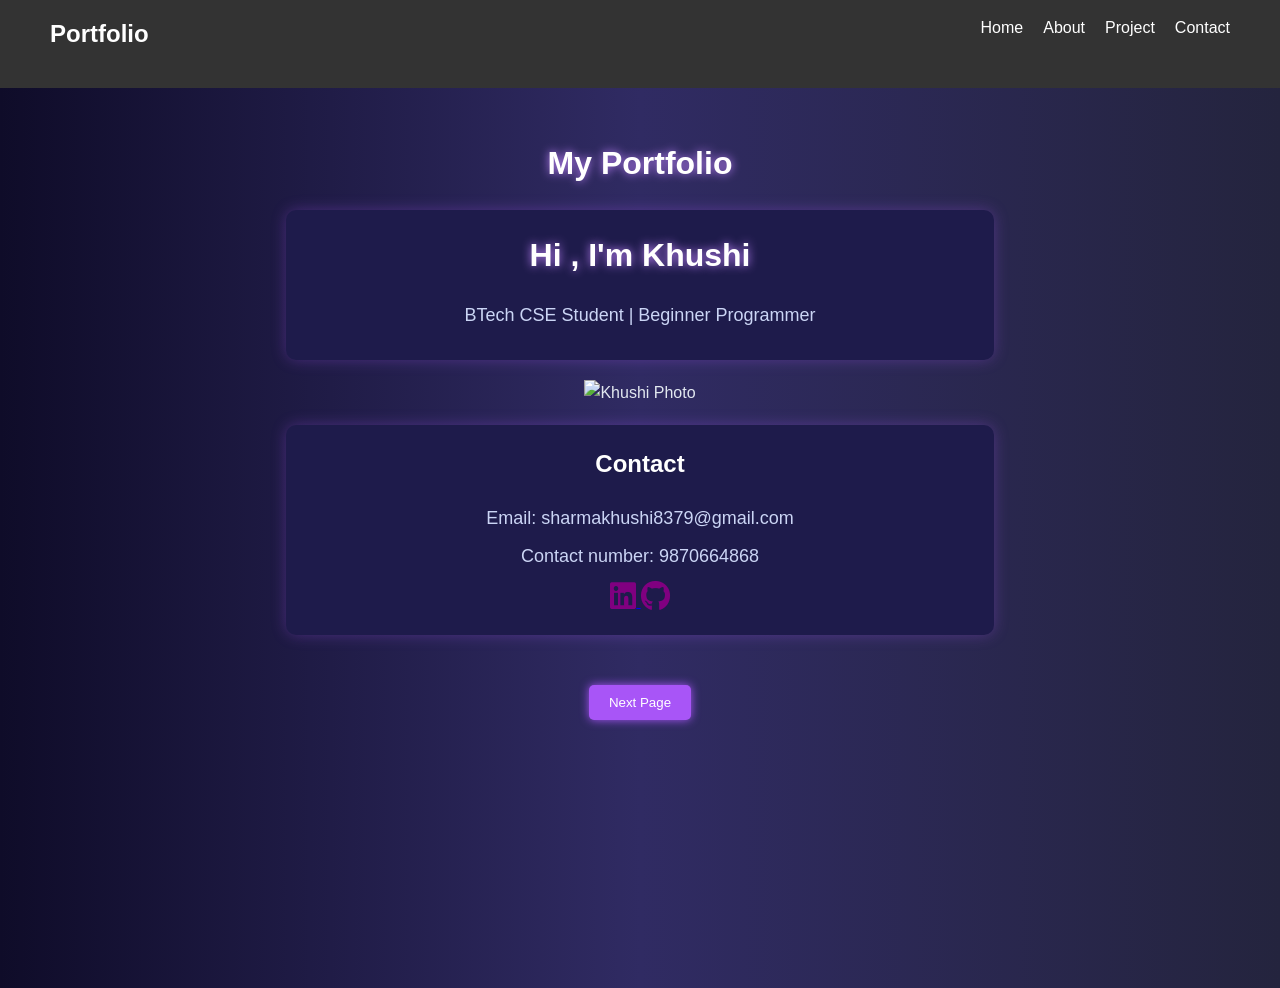
==== index.html @ d6f1f92f "Rename Myportfolio.html to index.html" ====
<!DOCTYPE html>
<html lang="en">
<head>
    <meta charset="UTF-8">
    <meta name="viewport" content="width=device-width, initial-scale=1.0">
    <title>My Portfolio</title>
    <link rel="stylesheet" href="style1.css">
    <link rel="stylesheet" href="https://cdnjs.cloudflare.com/ajax/libs/font-awesome/6.5.0/css/all.min.css">
    </head>
<body>

    <nav> 
        <h2>Portfolio</h2>
        <ul>
            <li><a href="#home">Home</a></li>
            <li><a href="#about">About</a></li>
            <li><a href="#project">Project</a></li>
            <li><a href="#contact">Contact</a></li>
        </ul>
    </nav>
<div class="home-container">
    <h1>My Portfolio</h1>
    <div class="hero-section">
       <div class="intro-container">
        <h1>Hi , I'm Khushi</h1>
        <p>BTech CSE Student | Beginner Programmer</p>
       </div>
       <div class="image-container">
            <img src="myphoto.jpg" alt="Khushi Photo">
        </div> 
    </div>
    <div class="contact-container">
        <h2>Contact</h2>
        <p>Email: sharmakhushi8379@gmail.com</p>
        <p>Contact number: 9870664868</p>

        <a href="https://linkedin.com" target="_blank" class="logo">
    <i class="fa-brands fa-linkedin"></i>
</a>

<a href="https://github.com" target="_blank" class="logo">
    <i class="fa-brands fa-github"></i>
</a>
    </div>
    <a href="about.html">
            <button class="btn">Next Page </button>
        </a>
</div>
</body>
</html>
---- style1.css ----
*{
    margin: 0;
    padding: 0;
    box-sizing: border-box;
}

body{
    font-family: arial;
    line-height: 1.6;
}

nav{
    display: flex;
    justify-content: space-between;
    padding: 15px 50px;
    background: #333;
    color: white;
}

nav ul{
    display: flex;
    list-style: none;
}

nav ul li{
    margin-left: 20px;
}

nav a{
    color: white;
    text-decoration: none;
}

.hero{
    height: 100vh;
    background: linear-gradient(to right, #6a11cb, #2575fc);
    color:white;
    display: flex;
    flex-direction: column;
    justify-content: center;
    align-items: center;
}

button {
       background: #a855f7;
    color: white;
    box-shadow: 0 0 10px #a855f7;
}
button:hover{
    background: #9333ea;
    box-shadow: 0 0 20px #c084fc;
}
.logo i {
    font-size: 30px;
    color: purple;
    cursor: pointer;
    transition: 0.3s;
}

.logo i:hover {
    color: cyan; /* neon vibe */
}
.home-container{
    text-align: center;
    padding: 50px;
    background:linear-gradient(to right, #0f0c29, #302b63, #24243e);
    color: #e2e8f0;
    min-height: 100vh;
}
.intro-container{
        background: #1e1b4b;
    color: #e0e7ff;
    padding: 20px;
    margin: 20px auto;
    width: 60%;
    border-radius: 10px;

    /* Neon Glow */
    box-shadow: 0 0 15px rgba(168, 85, 247, 0.3);
}
    
.contact-container{
     background: #1e1b4b;
    color: #e0e7ff;
    padding: 20px;
    margin: 20px auto;
    width: 60%;
    border-radius: 10px;

    /* Neon Glow */
    box-shadow: 0 0 15px rgba(168, 85, 247, 0.3);
}
.intro-container:hover,
.contact-container:hover{
     transform:translateY(-10px) ;
    transition: 0.3s;
}
.logo i {
    font-size: 30px;
    color: purple;
    cursor: pointer;
    transition: 0.3s;
    gap: 10px;
}

.logo i:hover {
    color: cyan; /* neon vibe */
}
.about-container{
    text-align: center;
    padding: 50px;
    background:linear-gradient(to right, #0f0c29, #302b63, #24243e);
    color: #e2e8f0;
    min-height: 100vh;
}
.about-card,
.education-card{
    background: #1e1b4b;
    color: #e0e7ff;
    padding: 20px;
    margin: 20px auto;
    width: 60%;
    border-radius: 10px;

    /* Neon Glow */
    box-shadow: 0 0 15px rgba(168, 85, 247, 0.3);
}
h1 {
    color: #ffffff;
    margin-bottom: 20px;
    text-shadow: 0 0 10px #c084fc;
}
h2 {
    color: #e0e7ff;
    margin-bottom: 10px;
}
p {
    color: #cbd5f5;
    font-size: 18px;
    margin: 10px 0;
}
.about-card:hover,
.education-card:hover {
    transform:translateY(-10px) ;
    transition: 0.3s;
}
.btn {
    background: #a855f7;
    color: white;
    box-shadow: 0 0 10px #a855f7;
}

.btn:hover {
    background: #9333ea;
    box-shadow: 0 0 20px #c084fc;
}

.skills-container {
    text-align: center;
    padding: 50px;
    min-height: 100vh;
    background: linear-gradient(to right, #0f0c29, #302b63, #24243e);
    color: #e0e7ff;
}

h1, h2 {
    color: #ffffff;
    margin-bottom: 20px;
}
.skills-grid {
    display: flex;
    justify-content: center;
    gap: 20px;
    flex-wrap: wrap;
    margin-top: 20px;
}

.skill-card {
    background: #1e1b4b;
    padding: 15px 30px;
    border-radius: 10px;
    font-size: 18px;

    /* Neon Glow */
    box-shadow: 0 0 10px rgba(168, 85, 247, 0.4);
}

/* Hover Effect */
.skill-card:hover {
    transform: scale(1.1);
    box-shadow: 0 0 20px rgba(192, 132, 252, 0.8);
    transition: 0.3s;
}

.certificate-container {
    margin-top: 30px;
    text-align: center;
    padding: 50px;
    min-height: 100vh;
    background: linear-gradient(to right, #0f0c29, #302b63, #24243e);
    color: #e0e7ff;
}

/* Each Certificate Row */
.certificate-item {
    display: flex;
    align-items: center;
    gap: 20px;

    background: #1e1b4b;
    padding: 15px;
    margin: 15px auto;
    width: 60%;
    border-radius: 10px;

    /* Neon Glow */
    box-shadow: 0 0 10px rgba(168, 85, 247, 0.4);
}

/* Certificate Image */
.certificate-item img {
    width: 120px;
    border-radius: 10px;
}

/* Certificate Text */
.certificate-item p {
    font-size: 18px;
    color: #e0e7ff;
}

.certificate-item:hover {
    transform: scale(1.03);
    box-shadow: 0 0 20px rgba(192, 132, 252, 0.8);
    transition: 0.3s;
}


.btn {
    margin-top: 30px;
    padding: 10px 20px;
    background: #a855f7;
    color: white;
    border: none;
    border-radius: 5px;
    cursor: pointer;

    /* Glow */
    box-shadow: 0 0 10px #a855f7;
}

.btn:hover {
    background: #9333ea;
    box-shadow: 0 0 20px #c084fc;
}

.project-container{
     text-align: center;
    padding: 50px;
    background:linear-gradient(to right, #0f0c29, #302b63, #24243e);
    color: #e2e8f0;
    min-height: 100vh;
}
.amazon-project{
     background: #1e1b4b;
    color: #e0e7ff;
    padding: 20px;
    margin: 20px auto;
    width: 60%;
    border-radius: 10px;

    /* Neon Glow */
    box-shadow: 0 0 15px rgba(168, 85, 247, 0.3);
}
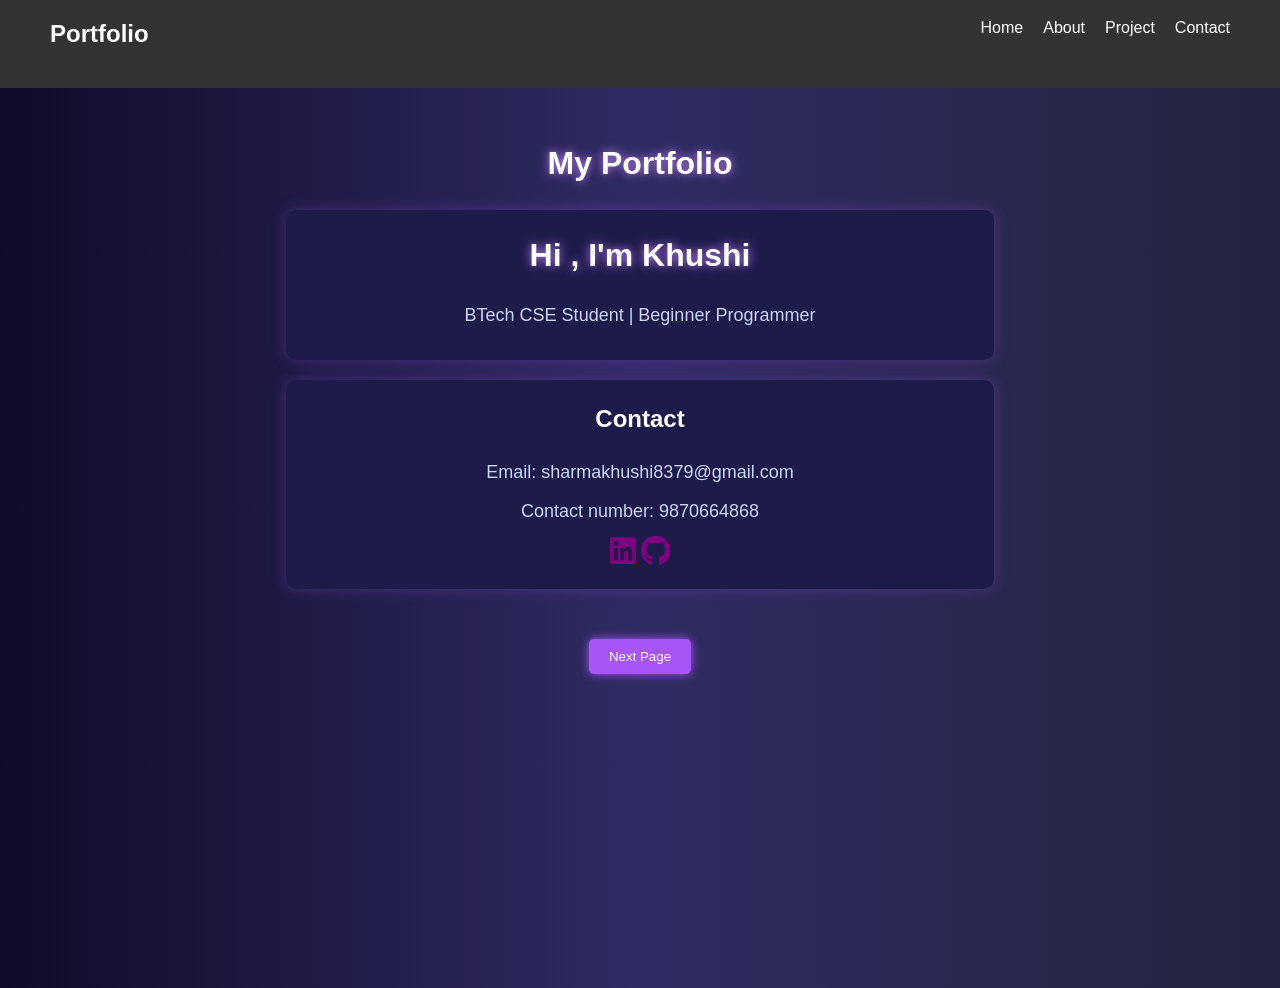
==== commit 58b4bdd2: "Removed unnecessary div from to improve structure and readability" ====
--- a/index.html
+++ b/index.html
@@ -25,9 +25,6 @@
         <h1>Hi , I'm Khushi</h1>
         <p>BTech CSE Student | Beginner Programmer</p>
        </div>
-       <div class="image-container">
-            <img src="myphoto.jpg" alt="Khushi Photo">
-        </div> 
     </div>
     <div class="contact-container">
         <h2>Contact</h2>
